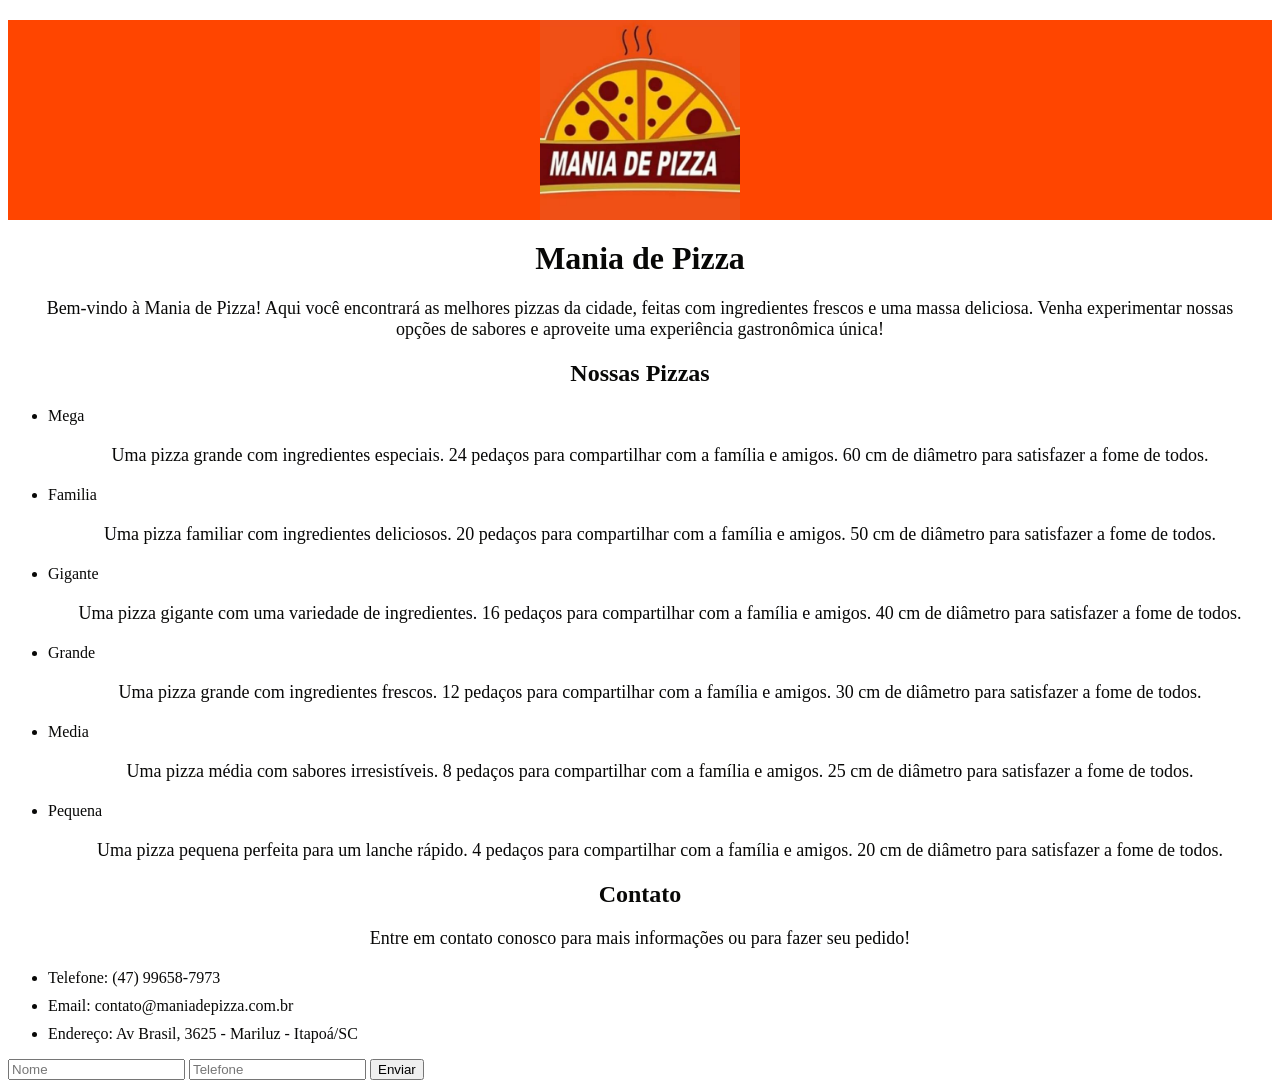
==== index.html @ 343126ad "Primeiro commit" ====
<!DOCTYPE html>
<html lang="pt-BR">
<head>
    <meta charset="UTF-8">
    <meta name="viewport" content="width=device-width, initial-scale=1.0">
    <link rel="stylesheet" href="style.css">
    <title>Mania de pizza</title>
</head>
<body>
    <div class="img-container">
        <img src="logo.jpg" alt="Stylized pizza logo showing a sliced pizza with steam lines above and the words mania de pizza on a bright orange background, conveying warm friendly restaurant branding">
    </div>

    <h1>Mania de Pizza</h1>
    <p class="paragrafo">Bem-vindo à Mania de Pizza! Aqui você encontrará as melhores pizzas da cidade, feitas com ingredientes frescos e uma massa deliciosa. Venha experimentar nossas opções de sabores e aproveite uma experiência gastronômica única!</p>
    <h2>Nossas Pizzas</h2>
    <ul>
            <li>Mega <p>Uma pizza grande com ingredientes especiais.
                24 pedaços para compartilhar com a família e amigos.
                60 cm de diâmetro para satisfazer a fome de todos.
            </p></li>
        <li>Familia <p>Uma pizza familiar com ingredientes deliciosos.
            20 pedaços para compartilhar com a família e amigos.
            50 cm de diâmetro para satisfazer a fome de todos.
        </p></li>
        <li>Gigante <p>Uma pizza gigante com uma variedade de ingredientes.
            16 pedaços para compartilhar com a família e amigos.
            40 cm de diâmetro para satisfazer a fome de todos.
        </p></li>
        <li>Grande <p>Uma pizza grande com ingredientes frescos.
            12 pedaços para compartilhar com a família e amigos.
            30 cm de diâmetro para satisfazer a fome de todos.  
        </p></li>
        <li>Media <p>Uma pizza média com sabores irresistíveis.
            8 pedaços para compartilhar com a família e amigos.
            25 cm de diâmetro para satisfazer a fome de todos.  
        </p></li>
        <li>Pequena <p>Uma pizza pequena perfeita para um lanche rápido.
            4 pedaços para compartilhar com a família e amigos.
            20 cm de diâmetro para satisfazer a fome de todos.  
        </p></li>
    </ul>
    <h2>Contato</h2>
    <p>Entre em contato conosco para mais informações ou para fazer seu pedido!</p>
    <ul>
        <li>Telefone: (47) 99658-7973</li>
        <li>Email: contato@maniadepizza.com.br</li>
        <li>Endereço: Av Brasil, 3625 - Mariluz - Itapoá/SC</li>
    </ul>
    <div>
        <input placeholder="Nome">
        <input placeholder="Telefone">
        <button>Enviar</button>
    </div>
</body>
</html>
---- style.css ----
.img-container {
    background-color: orangered;
   display: flex; justify-content: center; align-items: center;
    margin-left: auto;
    margin-right: auto;
    margin-top: 20px;
    
}
img {
    max-width: 200px;
    height: auto;
}

h1 {
    color: #080807;
    text-align: center;
    margin-top: 20px;
}

p {
    color: #080807;
    text-align: center;
    font-size: 18px;
    margin: 20px;
}
h2 {
    color: #080807;
    text-align: center;
    margin-top: 20px;
}
li {
    color: #080807;
    font-size: 16px;
    margin: 10px 0;
}
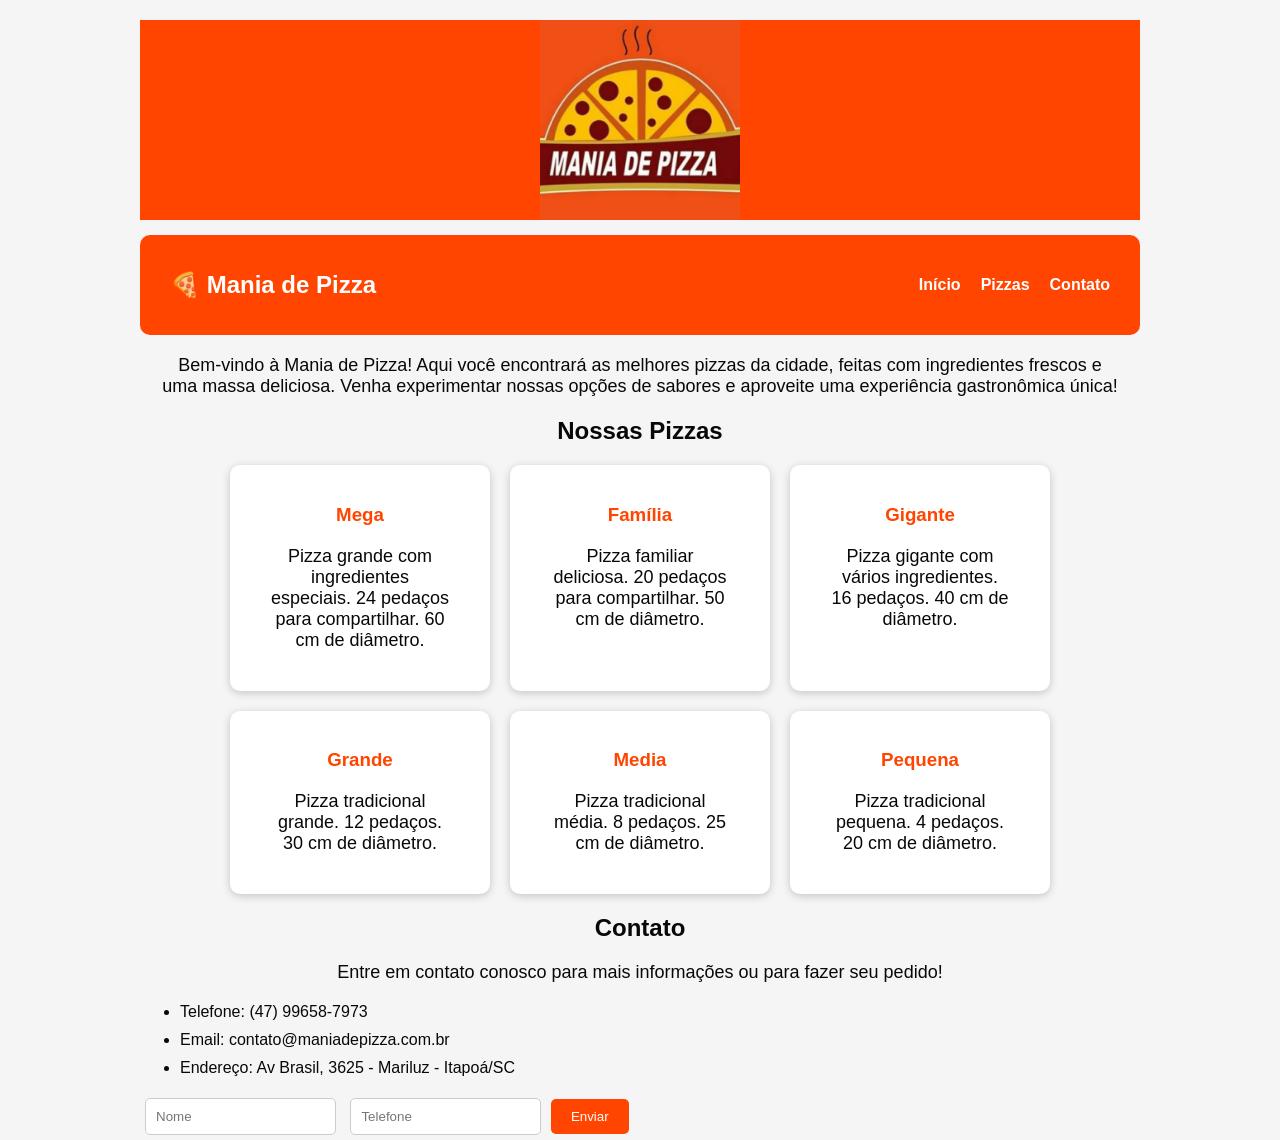
==== commit b398109d: "Adicionando navbar e melhorias no layout" ====
--- a/index.html
+++ b/index.html
@@ -11,9 +11,9 @@
         <img src="logo.jpg" alt="Stylized pizza logo showing a sliced pizza with steam lines above and the words mania de pizza on a bright orange background, conveying warm friendly restaurant branding">
     </div>
 
-    <h1>Mania de Pizza</h1>
-    <p class="paragrafo">Bem-vindo à Mania de Pizza! Aqui você encontrará as melhores pizzas da cidade, feitas com ingredientes frescos e uma massa deliciosa. Venha experimentar nossas opções de sabores e aproveite uma experiência gastronômica única!</p>
-    <h2>Nossas Pizzas</h2>
+   <!-- <h1>Mania de Pizza</h1>-->
+    
+    <!--<h2>Nossas Pizzas</h2>
     <ul>
             <li>Mega <p>Uma pizza grande com ingredientes especiais.
                 24 pedaços para compartilhar com a família e amigos.
@@ -30,8 +30,8 @@
         <li>Grande <p>Uma pizza grande com ingredientes frescos.
             12 pedaços para compartilhar com a família e amigos.
             30 cm de diâmetro para satisfazer a fome de todos.  
-        </p></li>
-        <li>Media <p>Uma pizza média com sabores irresistíveis.
+        </p></li> 
+         <li>Media <p>Uma pizza média com sabores irresistíveis.
             8 pedaços para compartilhar com a família e amigos.
             25 cm de diâmetro para satisfazer a fome de todos.  
         </p></li>
@@ -39,6 +39,81 @@
             4 pedaços para compartilhar com a família e amigos.
             20 cm de diâmetro para satisfazer a fome de todos.  
         </p></li>
+        -->
+        
+<header>
+    <nav class="navbar">
+        <h2 class="logo">🍕 Mania de Pizza</h2>
+
+        <ul class="nav-links">
+            <li><a href="#">Início</a></li>
+            <li><a href="#">Pizzas</a></li>
+            <li><a href="#">Contato</a></li>
+        </ul>
+    </nav>
+</header>
+
+<p class="paragrafo">Bem-vindo à Mania de Pizza! Aqui você encontrará as melhores pizzas da cidade, feitas com ingredientes frescos e uma massa deliciosa. Venha experimentar nossas opções de sabores e aproveite uma experiência gastronômica única!</p>
+
+         <h2>Nossas Pizzas</h2>
+<div class="pizza-container">
+
+    <div class="pizza-card">
+        <h3>Mega</h3>
+        <p>
+            Pizza grande com ingredientes especiais.
+            24 pedaços para compartilhar.
+            60 cm de diâmetro.
+        </p>
+    </div>
+
+    <div class="pizza-card">
+        <h3>Família</h3>
+        <p>
+            Pizza familiar deliciosa.
+            20 pedaços para compartilhar.
+            50 cm de diâmetro.
+        </p>
+    </div>
+
+    <div class="pizza-card">
+        <h3>Gigante</h3>
+        <p>
+            Pizza gigante com vários ingredientes.
+            16 pedaços.
+            40 cm de diâmetro.
+        </p>
+    </div>
+
+    <div class="pizza-card">
+        <h3>Grande</h3>
+        <p>
+            Pizza tradicional grande.
+            12 pedaços.
+            30 cm de diâmetro.
+        </p>
+    </div>
+
+<div class="pizza-card">
+        <h3>Media</h3>
+        <p>
+            Pizza tradicional média.
+            8 pedaços.
+            25 cm de diâmetro.
+        </p>
+    </div>
+
+    <div class="pizza-card">
+        <h3>Pequena</h3>
+        <p>
+            Pizza tradicional pequena.
+            4 pedaços.
+            20 cm de diâmetro.
+        </p>
+    </div>
+
+</div>
+       
     </ul>
     <h2>Contato</h2>
     <p>Entre em contato conosco para mais informações ou para fazer seu pedido!</p>
--- a/style.css
+++ b/style.css
@@ -1,8 +1,12 @@
 
-
-
-    
-
+/*
+body {
+    background-color: #f1beaa;
+    font-family: Arial, sans-serif;
+    max-width: 900px;
+    margin: auto;
+}    
+*/
 .img-container {
     background-color: orangered;
    display: flex; justify-content: center; align-items: center;
@@ -37,4 +41,79 @@
     color: #080807;
     font-size: 16px;
     margin: 10px 0;
+}
+
+body {
+    font-family: Arial, sans-serif;
+    background-color: #f5f5f5;
+    max-width: 1000px;
+    margin: auto;
+}
+
+.pizza-container {
+    display: flex;
+    flex-wrap: wrap;
+    justify-content: center;
+    gap: 20px;
+}
+
+.pizza-card {
+    background-color: white;
+    width: 220px;
+    padding: 20px;
+    border-radius: 10px;
+    box-shadow: 0px 2px 8px rgba(0,0,0,0.2);
+    text-align: center;
+}
+
+.pizza-card h3 {
+    color: orangered;
+}
+
+button {
+    padding: 10px 20px;
+    background-color: orangered;
+    color: white;
+    border: none;
+    border-radius: 5px;
+    cursor: pointer;
+}
+
+button:hover {
+    opacity: 0.8;
+}
+
+input {
+    padding: 10px;
+    margin: 5px;
+    border-radius: 5px;
+    border: 1px solid #ccc;
+}.navbar {
+    background-color: orangered;
+    display: flex;
+    justify-content: space-between;
+    align-items: center;
+    padding: 15px 30px;
+    border-radius: 10px;
+    margin-top: 15px;
+}
+
+.logo {
+    color: white;
+}
+
+.nav-links {
+    display: flex;
+    list-style: none;
+    gap: 20px;
+}
+
+.nav-links a {
+    text-decoration: none;
+    color: white;
+    font-weight: bold;
+}
+
+.nav-links a:hover {
+    opacity: 0.7;
 }
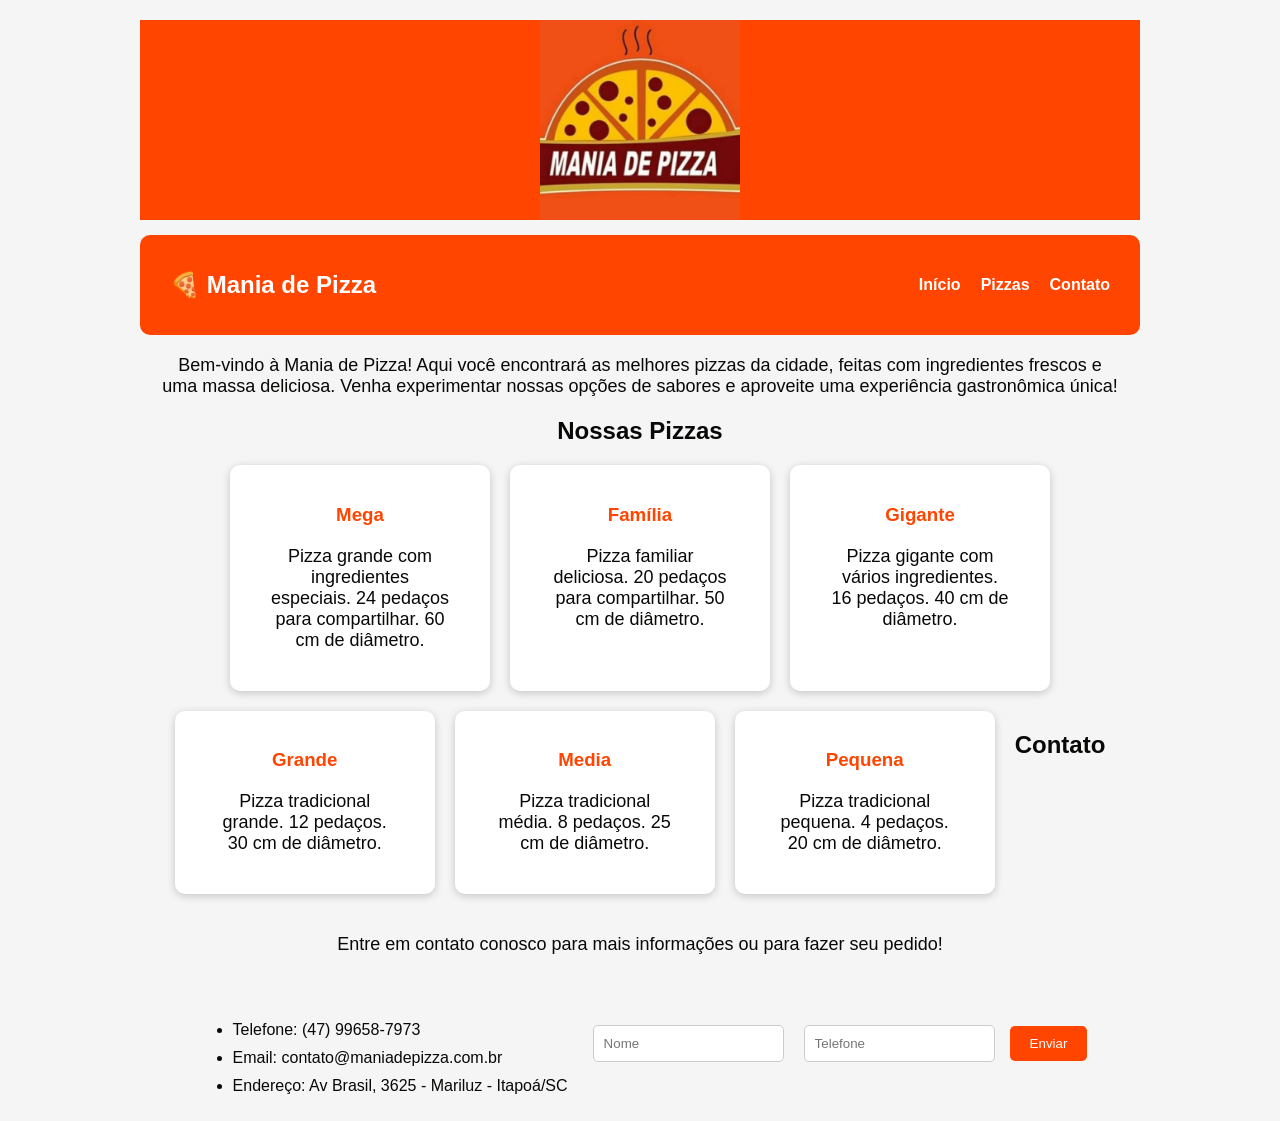
==== commit de1928ee: "adicinando pagima de registro e organizacao do codigo" ====
--- a/index.html
+++ b/index.html
@@ -4,6 +4,7 @@
     <meta charset="UTF-8">
     <meta name="viewport" content="width=device-width, initial-scale=1.0">
     <link rel="stylesheet" href="style.css">
+    <link rel="stylesheet" href="registro.html">
     <title>Mania de pizza</title>
 </head>
 <body>
@@ -11,60 +12,31 @@
         <img src="logo.jpg" alt="Stylized pizza logo showing a sliced pizza with steam lines above and the words mania de pizza on a bright orange background, conveying warm friendly restaurant branding">
     </div>
 
-   <!-- <h1>Mania de Pizza</h1>-->
-    
-    <!--<h2>Nossas Pizzas</h2>
-    <ul>
-            <li>Mega <p>Uma pizza grande com ingredientes especiais.
-                24 pedaços para compartilhar com a família e amigos.
-                60 cm de diâmetro para satisfazer a fome de todos.
-            </p></li>
-        <li>Familia <p>Uma pizza familiar com ingredientes deliciosos.
-            20 pedaços para compartilhar com a família e amigos.
-            50 cm de diâmetro para satisfazer a fome de todos.
-        </p></li>
-        <li>Gigante <p>Uma pizza gigante com uma variedade de ingredientes.
-            16 pedaços para compartilhar com a família e amigos.
-            40 cm de diâmetro para satisfazer a fome de todos.
-        </p></li>
-        <li>Grande <p>Uma pizza grande com ingredientes frescos.
-            12 pedaços para compartilhar com a família e amigos.
-            30 cm de diâmetro para satisfazer a fome de todos.  
-        </p></li> 
-         <li>Media <p>Uma pizza média com sabores irresistíveis.
-            8 pedaços para compartilhar com a família e amigos.
-            25 cm de diâmetro para satisfazer a fome de todos.  
-        </p></li>
-        <li>Pequena <p>Uma pizza pequena perfeita para um lanche rápido.
-            4 pedaços para compartilhar com a família e amigos.
-            20 cm de diâmetro para satisfazer a fome de todos.  
-        </p></li>
-        -->
-        
-<header>
-    <nav class="navbar">
+       
+    <header>
+        <nav class="navbar">
         <h2 class="logo">🍕 Mania de Pizza</h2>
 
-        <ul class="nav-links">
-            <li><a href="#">Início</a></li>
-            <li><a href="#">Pizzas</a></li>
-            <li><a href="#">Contato</a></li>
-        </ul>
-    </nav>
-</header>
+            <ul class="nav-links">
+                <li><a href="#">Início</a></li>
+                <li><a href="#">Pizzas</a></li>
+                <li><a href="registro.html">Contato</a></li>
+            </ul>
+        </nav>
+    </header>
 
-<p class="paragrafo">Bem-vindo à Mania de Pizza! Aqui você encontrará as melhores pizzas da cidade, feitas com ingredientes frescos e uma massa deliciosa. Venha experimentar nossas opções de sabores e aproveite uma experiência gastronômica única!</p>
+    <p class="paragrafo">Bem-vindo à Mania de Pizza! Aqui você encontrará as melhores pizzas da cidade, feitas com ingredientes frescos e uma massa deliciosa. Venha experimentar nossas opções de sabores e aproveite uma experiência gastronômica única!</p>
 
          <h2>Nossas Pizzas</h2>
-<div class="pizza-container">
+    <div class="pizza-container">
 
-    <div class="pizza-card">
-        <h3>Mega</h3>
-        <p>
+        <div class="pizza-card">
+            <h3>Mega</h3>
+            <p>
             Pizza grande com ingredientes especiais.
             24 pedaços para compartilhar.
             60 cm de diâmetro.
-        </p>
+            </p>
     </div>
 
     <div class="pizza-card">
@@ -94,7 +66,7 @@
         </p>
     </div>
 
-<div class="pizza-card">
+    <div class="pizza-card">
         <h3>Media</h3>
         <p>
             Pizza tradicional média.
@@ -112,17 +84,17 @@
         </p>
     </div>
 
-</div>
-       
-    </ul>
-    <h2>Contato</h2>
+  
+    <h2>
+    Contato
+    </h2>
     <p>Entre em contato conosco para mais informações ou para fazer seu pedido!</p>
     <ul>
         <li>Telefone: (47) 99658-7973</li>
         <li>Email: contato@maniadepizza.com.br</li>
         <li>Endereço: Av Brasil, 3625 - Mariluz - Itapoá/SC</li>
     </ul>
-    <div>
+    <div class="contato-form">
         <input placeholder="Nome">
         <input placeholder="Telefone">
         <button>Enviar</button>
--- a/style.css
+++ b/style.css
@@ -116,4 +116,39 @@
 
 .nav-links a:hover {
     opacity: 0.7;
+}
+
+.contato-form {
+    display: flex;
+    justify-content: center;
+    align-items: center;
+    gap: 10px;
+    margin-bottom: 30px;
+    flex-wrap: wrap;
+}
+
+@media (max-width: 768px) {
+
+    .navbar {
+        flex-direction: column;
+        gap: 15px;
+    }
+
+    .nav-links {
+        flex-direction: column;
+        text-align: center;
+        padding: 0;
+    }
+
+    .pizza-card {
+        width: 90%;
+    }
+
+    body {
+        padding: 10px;
+    }
+
+    input {
+        width: 90%;
+    }
 }
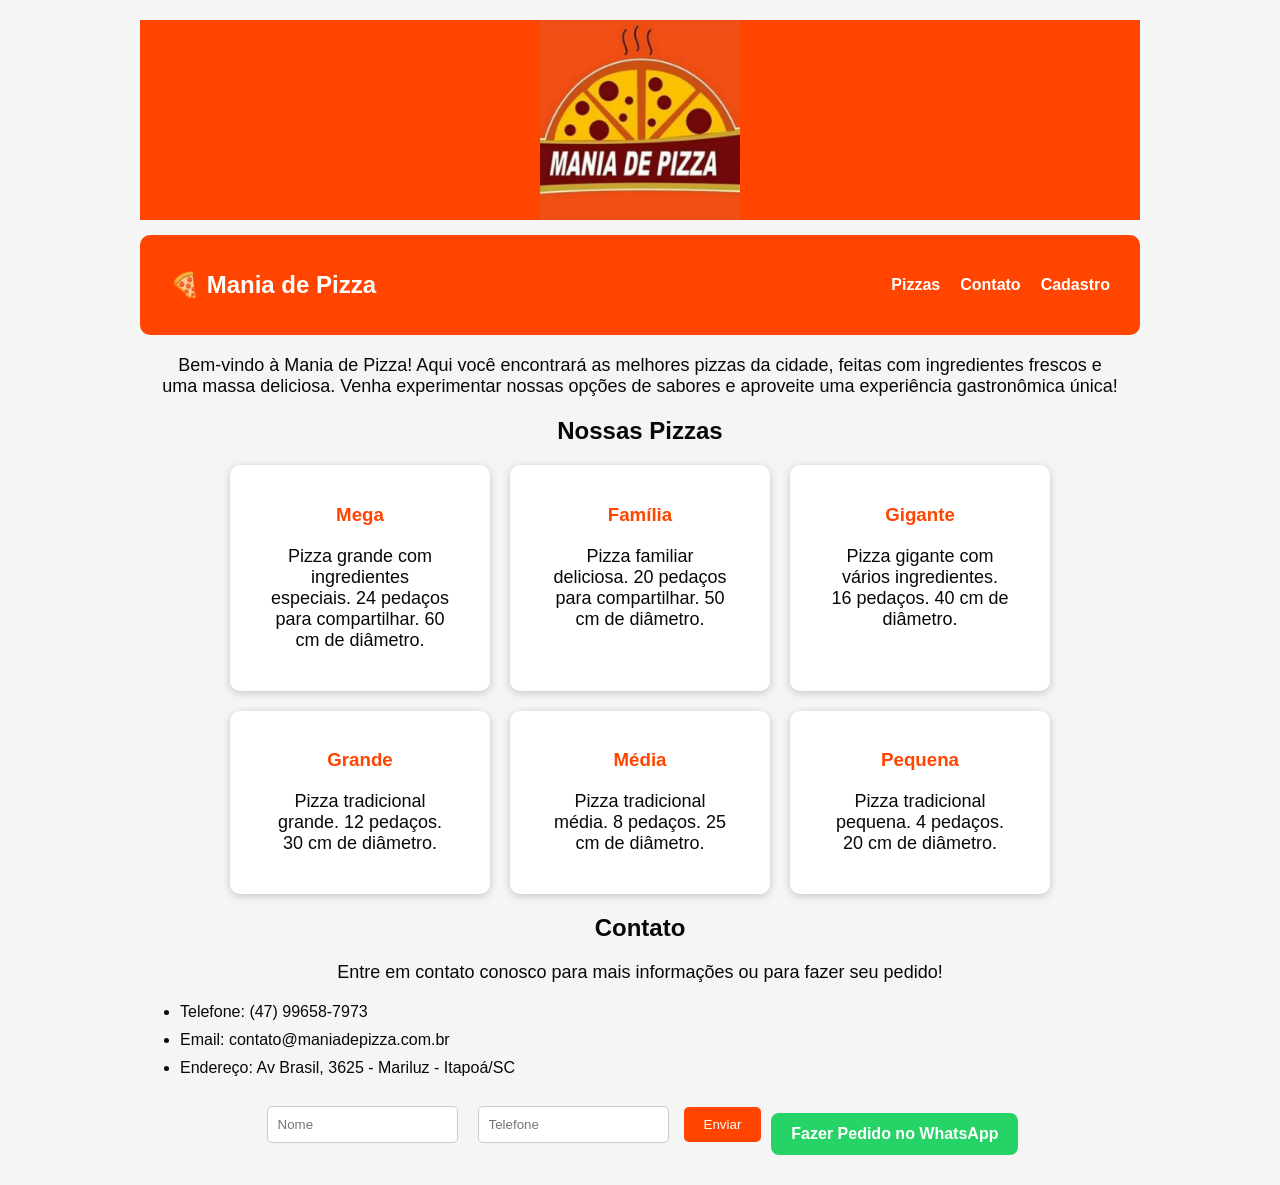
==== commit bef0dd54: "incluindo javascript" ====
--- a/index.html
+++ b/index.html
@@ -4,7 +4,8 @@
     <meta charset="UTF-8">
     <meta name="viewport" content="width=device-width, initial-scale=1.0">
     <link rel="stylesheet" href="style.css">
-    <link rel="stylesheet" href="registro.html">
+    <script src="index.js"></script>
+    
     <title>Mania de pizza</title>
 </head>
 <body>
@@ -15,89 +16,100 @@
        
     <header>
         <nav class="navbar">
-        <h2 class="logo">🍕 Mania de Pizza</h2>
+            <h2 class="logo">🍕 Mania de Pizza</h2>
+        
 
-            <ul class="nav-links">
-                <li><a href="#">Início</a></li>
-                <li><a href="#">Pizzas</a></li>
-                <li><a href="registro.html">Contato</a></li>
-            </ul>
+                <ul class="nav-links">
+                    <li><a href="#pizzas">Pizzas</a></li>
+                    <li><a href="#contato">Contato</a></li>
+                    <li><a href="registro.html">Cadastro</a></li>
+                 </ul>
         </nav>
     </header>
 
     <p class="paragrafo">Bem-vindo à Mania de Pizza! Aqui você encontrará as melhores pizzas da cidade, feitas com ingredientes frescos e uma massa deliciosa. Venha experimentar nossas opções de sabores e aproveite uma experiência gastronômica única!</p>
 
-         <h2>Nossas Pizzas</h2>
+            <h2 id="pizzas">Nossas Pizzas</h2>
     <div class="pizza-container">
 
         <div class="pizza-card">
             <h3>Mega</h3>
-            <p>
-            Pizza grande com ingredientes especiais.
-            24 pedaços para compartilhar.
-            60 cm de diâmetro.
-            </p>
+                <p>
+                    Pizza grande com ingredientes especiais.
+                    24 pedaços para compartilhar.
+                    60 cm de diâmetro.
+                </p>
+        </div>
+
+        <div class="pizza-card">
+            <h3>Família</h3>
+                <p>
+                    Pizza familiar deliciosa.
+                    20 pedaços para compartilhar.
+                    50 cm de diâmetro.
+                </p>
+        </div>
+
+        <div class="pizza-card">
+            <h3>Gigante</h3>
+                <p>
+                    Pizza gigante com vários ingredientes.
+                    16 pedaços.
+                    40 cm de diâmetro.
+                </p>
+        </div>
+
+        <div class="pizza-card">
+            <h3>Grande</h3>
+                <p>
+                    Pizza tradicional grande.
+                    12 pedaços.
+                    30 cm de diâmetro.
+                </p>
+        </div>
+
+        <div class="pizza-card">
+            <h3>Média</h3>
+                <p>
+                    Pizza tradicional média.
+                    8 pedaços.
+                    25 cm de diâmetro.
+                </p>
+        </div>
+
+        <div class="pizza-card">
+            <h3>Pequena</h3>
+                <p>
+                    Pizza tradicional pequena.
+                    4 pedaços.
+                    20 cm de diâmetro.
+                </p>
+    
+        </div>
     </div>
+    
 
-    <div class="pizza-card">
-        <h3>Família</h3>
-        <p>
-            Pizza familiar deliciosa.
-            20 pedaços para compartilhar.
-            50 cm de diâmetro.
-        </p>
-    </div>
-
-    <div class="pizza-card">
-        <h3>Gigante</h3>
-        <p>
-            Pizza gigante com vários ingredientes.
-            16 pedaços.
-            40 cm de diâmetro.
-        </p>
-    </div>
-
-    <div class="pizza-card">
-        <h3>Grande</h3>
-        <p>
-            Pizza tradicional grande.
-            12 pedaços.
-            30 cm de diâmetro.
-        </p>
-    </div>
-
-    <div class="pizza-card">
-        <h3>Media</h3>
-        <p>
-            Pizza tradicional média.
-            8 pedaços.
-            25 cm de diâmetro.
-        </p>
-    </div>
-
-    <div class="pizza-card">
-        <h3>Pequena</h3>
-        <p>
-            Pizza tradicional pequena.
-            4 pedaços.
-            20 cm de diâmetro.
-        </p>
-    </div>
-
-  
-    <h2>
-    Contato
-    </h2>
-    <p>Entre em contato conosco para mais informações ou para fazer seu pedido!</p>
+    <h2 id="contato">Contato</h2>
+   
+        <p>Entre em contato conosco para mais informações ou para fazer seu pedido!</p>
     <ul>
         <li>Telefone: (47) 99658-7973</li>
         <li>Email: contato@maniadepizza.com.br</li>
         <li>Endereço: Av Brasil, 3625 - Mariluz - Itapoá/SC</li>
     </ul>
     <div class="contato-form">
-        <input placeholder="Nome">
-        <input placeholder="Telefone">
-        <button>Enviar</button>
+        <input type="text" placeholder="Nome">
+        <input type="tel" placeholder="Telefone">
+        <button onclick="enviarPedido()">
+            Enviar
+        </button>
+        <a 
+href="https://wa.me/5547996587973" 
+target="_blank"
+class="whatsapp-btn"
+>
+Fazer Pedido no WhatsApp
+</a>
     </div>
 </body>
 </html>
--- a/style.css
+++ b/style.css
@@ -96,6 +96,9 @@
     padding: 15px 30px;
     border-radius: 10px;
     margin-top: 15px;
+    position: sticky;
+    top: 0;
+    z-index: 1000;
 }
 
 .logo {
@@ -141,8 +144,12 @@
     }
 
     .pizza-card {
-        width: 90%;
+    transition: 0.3s;
     }
+
+    .pizza-card:hover{
+    transform: translateY(-5px);
+}
 
     body {
         padding: 10px;
@@ -151,4 +158,19 @@
     input {
         width: 90%;
     }
+}
+
+.whatsapp-btn{
+    display: inline-block;
+    margin-top: 20px;
+    padding: 12px 20px;
+    background-color: #25d366;
+    color: white;
+    text-decoration: none;
+    border-radius: 8px;
+    font-weight: bold;
+}
+
+.whatsapp-btn:hover{
+    opacity: 0.8;
 }
